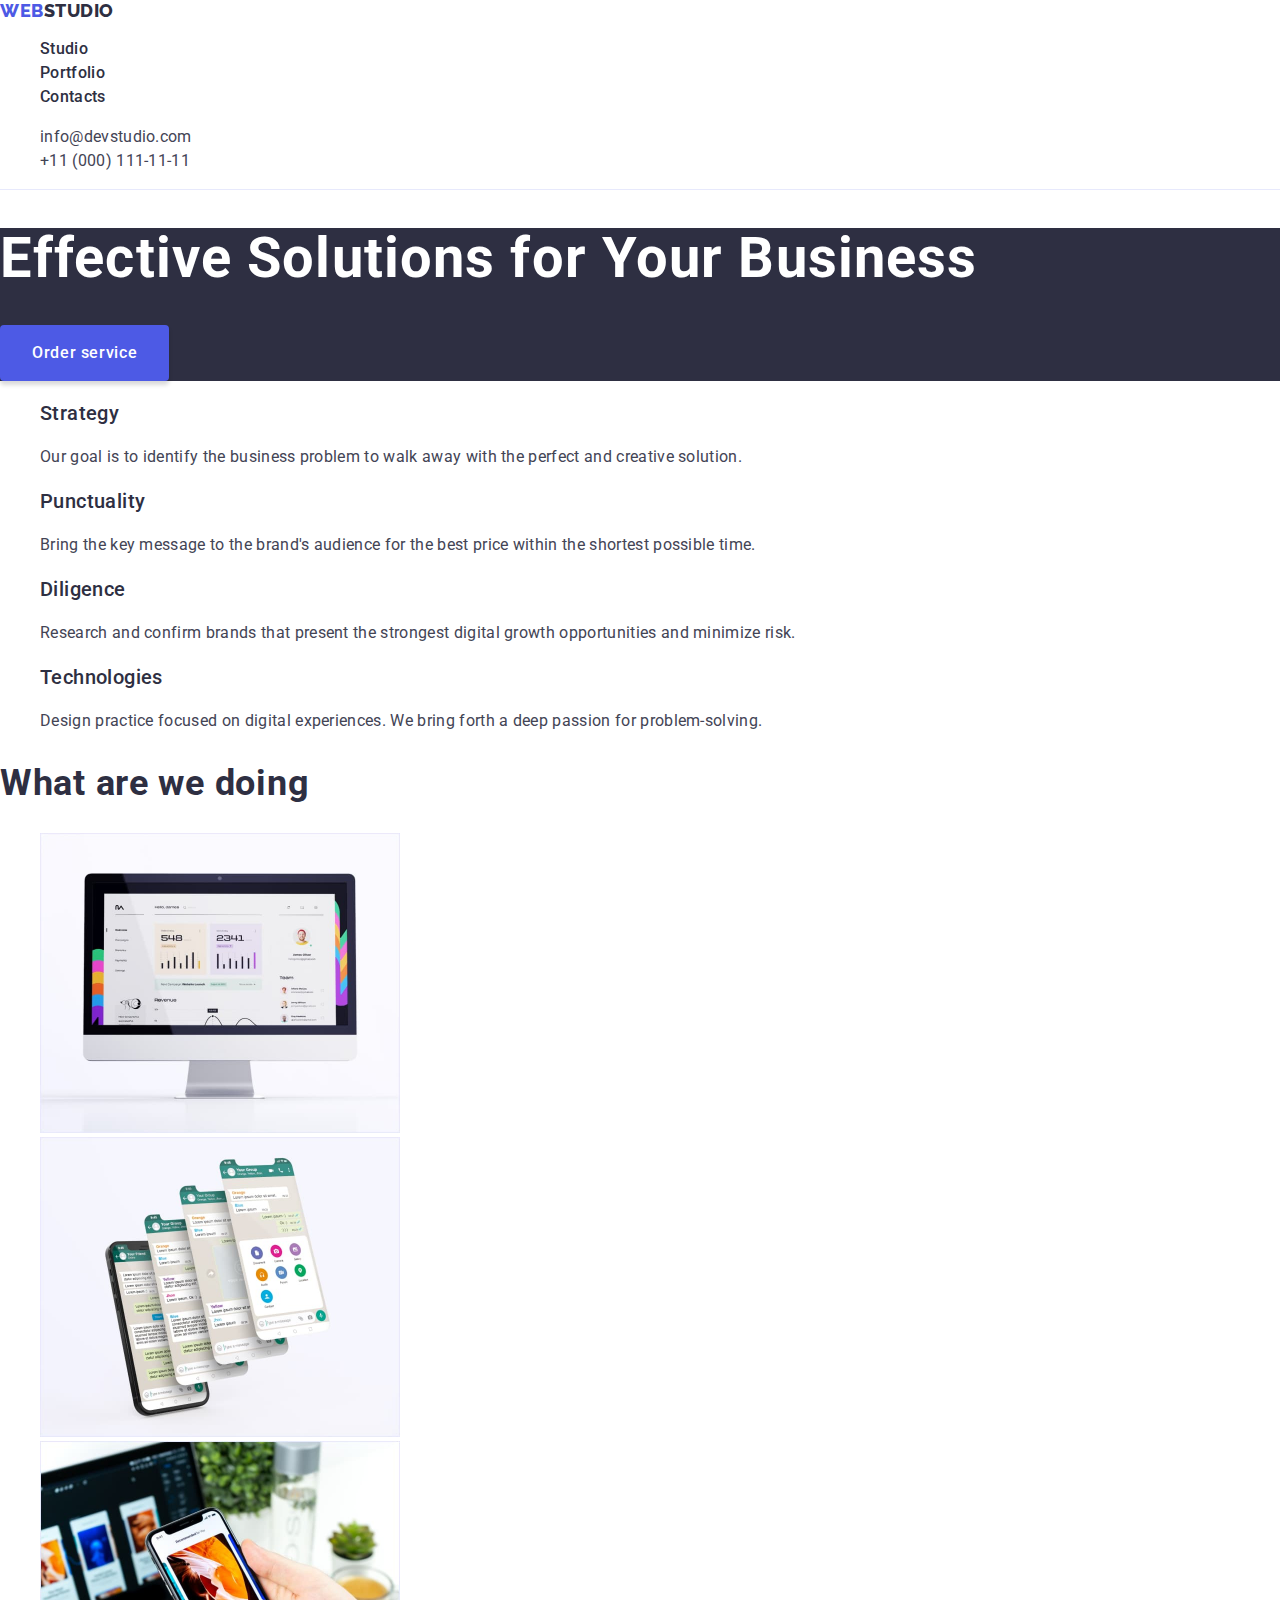
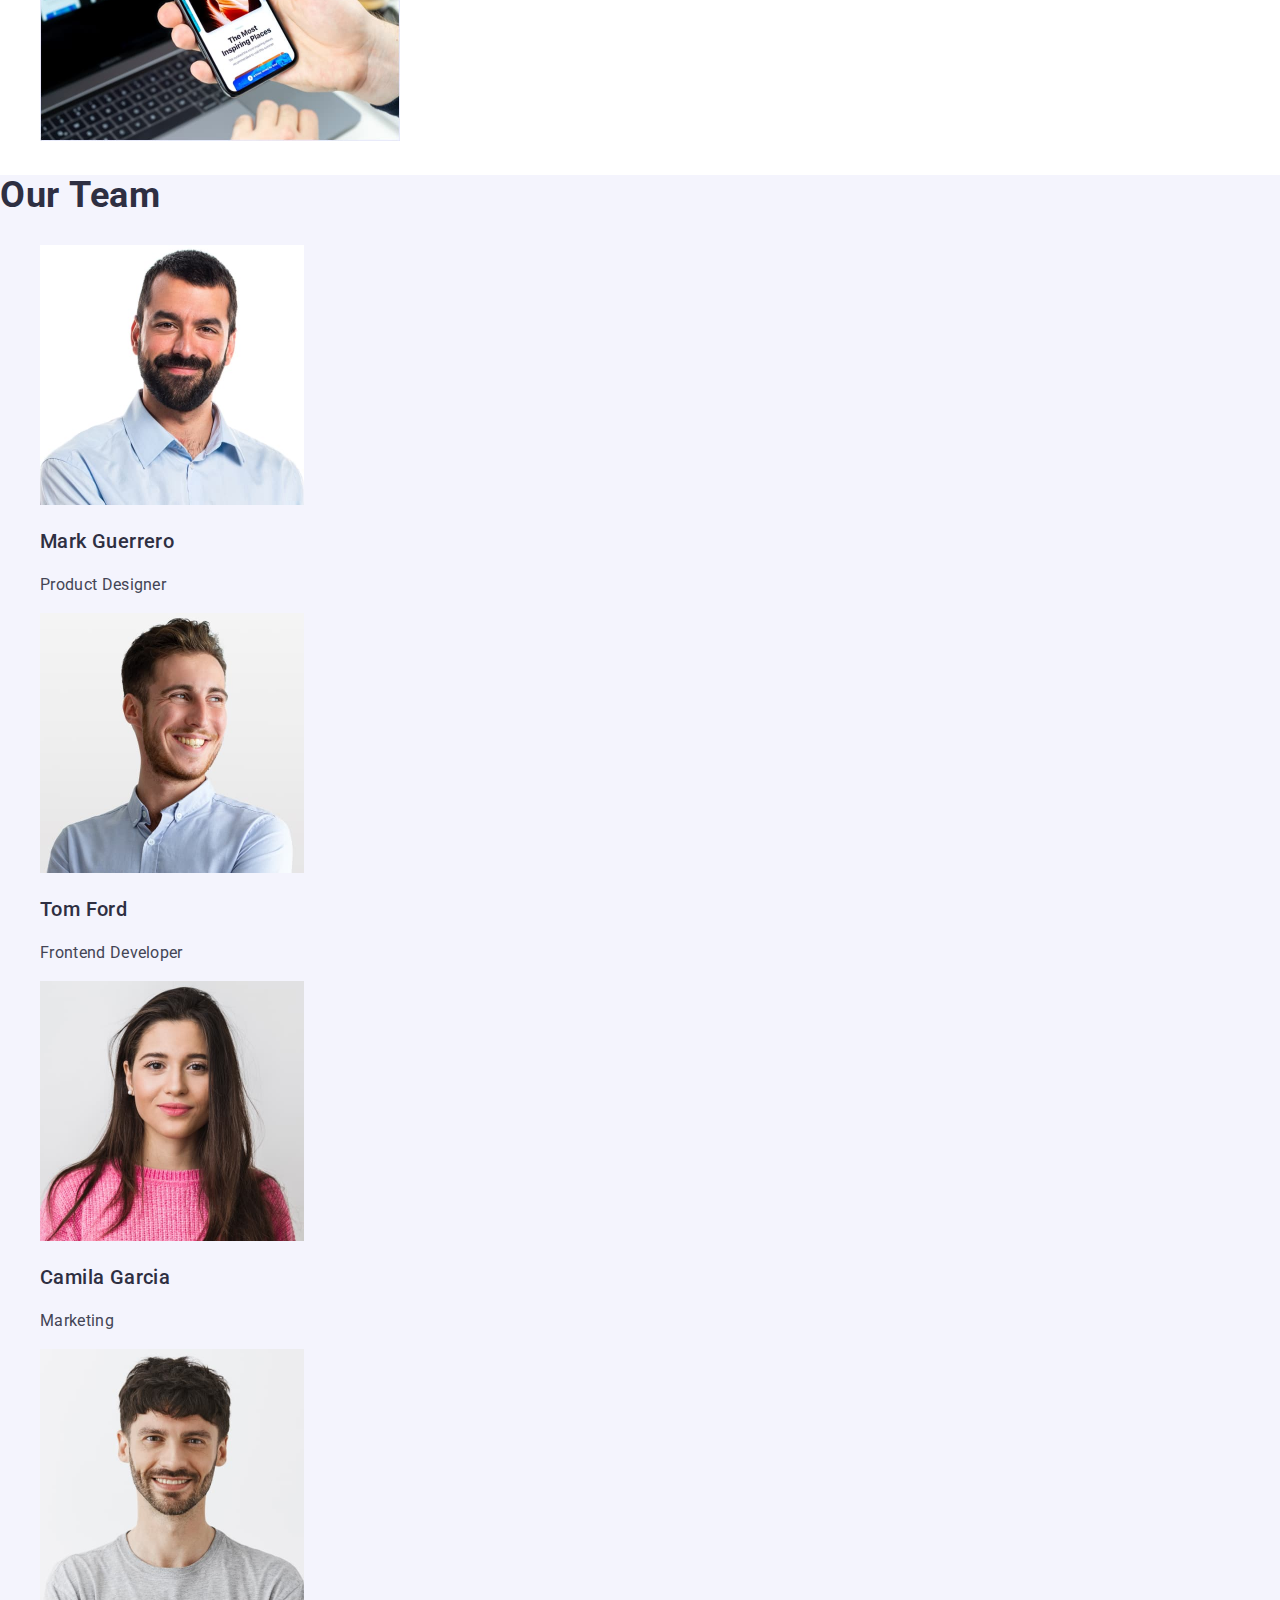
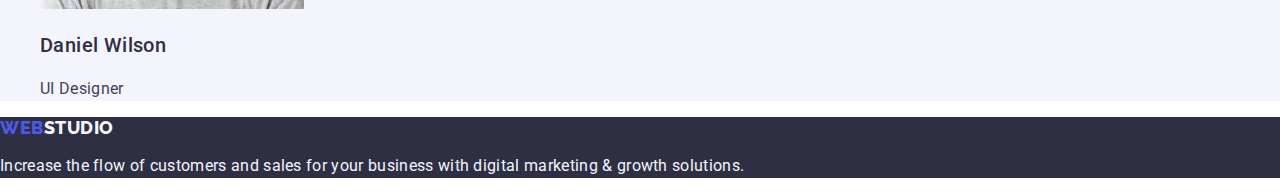
==== index.html @ a9f09738 "add files" ====
<!DOCTYPE html>
<html lang="en">

<head>
    <meta charset="UTF-8" />
    <meta name="viewport" content="width=device-width, initial-scale=1.0" />
    <title>WebStudio Home</title>
    <link rel="preconnect" href="https://fonts.googleapis.com" />
    <link rel="preconnect" href="https://fonts.gstatic.com" crossorigin />
    <link
        href="https://fonts.googleapis.com/css2?family=Raleway:wght@800&family=Roboto:wght@400;500;700;900&display=swap"
        rel="stylesheet" />
    <link rel="stylesheet" href="css/styles.css" />
</head>

<body>
    <header class="header">
        <nav>
            <a class="logo" href="./index.html"><span class="logo__mark">WEB</span>STUDIO</a>
            <ul class="nav-menu">
                <li>
                    <a class="nav-menu__link" href="./index.html">Studio</a>
                </li>
                <li>
                    <a class="nav-menu__link" href="./portfolio.html">Portfolio</a>
                </li>
                <li>
                    <a class="nav-menu__link" href="#">Contacts</a>
                </li>
            </ul>
        </nav>
        <address>
            <ul class="address-list">
                <li>
                    <a class="text address-list__link" href="mailto:info@devstudio.com">info@devstudio.com</a>
                </li>
                <li>
                    <a class="text address-list__link" href="tel:+110001111111">+11 (000) 111-11-11</a>
                </li>
            </ul>
        </address>
    </header>
    <main>
        <section class="hero-section">
            <h1 class="hero-section__title">Effective Solutions for Your Business</h1>
            <button class="button button--primary" type="button">Order service</button>
        </section>
        <section class="advantages-section">
            <h2 class="visually-hidden">Advantages</h2>
            <ul class="advantages-list">
                <li>
                    <h3 class="advantages-list__item-title">Strategy</h3>
                    <p class="text">
                        Our goal is to identify the business problem to walk away with the perfect and
                        creative solution.
                    </p>
                </li>
                <li>
                    <h3 class="advantages-list__item-title">Punctuality</h3>
                    <p class="text">
                        Bring the key message to the brand's audience for the best price within the shortest
                        possible time.
                    </p>
                </li>
                <li>
                    <h3 class="advantages-list__item-title">Diligence</h3>
                    <p class="text">
                        Research and confirm brands that present the strongest digital growth opportunities
                        and minimize risk.
                    </p>
                </li>
                <li>
                    <h3 class="advantages-list__item-title">Technologies</h3>
                    <p class="text">
                        Design practice focused on digital experiences. We bring forth a deep passion for
                        problem-solving.
                    </p>
                </li>
            </ul>
        </section>
        <section class="about-section">
            <h2 class="about-title">What are we doing</h2>
            <ul>
                <li>
                    <img width="360" height="300" src="./images/about/mac.jpg" alt="Mac image" />
                </li>
                <li>
                    <img width="360" height="300" src="./images/about/phone.jpg" alt="Phone image" />
                </li>
                <li>
                    <img width="360" height="300" src="./images/about/phone_mac.jpg" alt="Phone and mac image" />
                </li>
            </ul>
        </section>
        <section class="team-section">
            <h2 class="team-title">Our Team</h2>
            <ul>
                <li class="team-card">
                    <img width="264" height="260" src="./images/team/mark.jpg" alt="Mark Guerrero" />
                    <h3 class="team-card__text">Mark Guerrero</h3>
                    <p class="text">Product Designer</p>
                </li>
                <li class="team-card">
                    <img width="264" height="260" src="./images/team/tom.jpg" alt="Tom Ford" />
                    <h3 class="team-card__text">Tom Ford</h3>
                    <p class="text">Frontend Developer</p>
                </li>
                <li class="team-card">
                    <img width="264" height="260" src="./images/team/camila.jpg" alt="Camila Garcia" />
                    <h3 class="team-card__text">Camila Garcia</h3>
                    <p class="text">Marketing</p>
                </li>
                <li class="team-card">
                    <img width="264" height="260" src="./images/team/daniel.jpg" alt="Daniel Wilson" />
                    <h3 class="team-card__text">Daniel Wilson</h3>
                    <p class="text">UI Designer</p>
                </li>
            </ul>
        </section>
    </main>
    <footer class="footer">
        <a class="logo logo--inverted" href="./index.html"><span class="logo__mark">WEB</span>STUDIO</a>
        <p class="text footer__text">
            Increase the flow of customers and sales for your business with digital marketing & growth
            solutions.
        </p>
    </footer>
</body>

</html>
---- css/styles.css ----
:root {
  --primary-brand-color: #4d5ae5;
  --pressed-state-color: #404bbf;
  --dark-color: #2e2f42;
  --success-color: #31d0aa;
  --text-color: #434455;
  --subtle-text-color: #8e8f99;
  --accent-color: #e7e9fc;
  --light-color: #f4f4fd;
  --white-color: #ffffff;
  --line-height-base: 1.5;
  --font-size-base: 16px;
}

body {
  background-color: var(--white-color);
  font-family: 'Roboto', sans-serif;
  font-size: var(--font-size-base);
  color: var(--text-color);
  margin: 0;
}

a {
  line-height: var(--line-height-base);
  color: inherit;
  text-decoration: none;
  letter-spacing: 0.02em;
}

ul {
  list-style-type: none;
}

*:focus {
  outline: none;
}

.visually-hidden {
  position: absolute;
  width: 1px;
  height: 1px;
  margin: -1px;
  border: 0;
  padding: 0;
  white-space: nowrap;
  clip-path: inset(100%);
  clip: rect(0 0 0 0);
  overflow: hidden;
}

.text {
  font-size: var(--font-size-base);
  line-height: var(--line-height-base);
  letter-spacing: 0.02em;
}

.button {
  font-family: 'Roboto', sans-serif;
  font-size: var(--font-size-base);
  line-height: var(--line-height-base);
  font-weight: 500;
  letter-spacing: 0.04em;
  border-radius: 4px;
  cursor: pointer;
}

.button.button--primary {
  background-color: var(--primary-brand-color);
  color: var(--white-color);
  padding: 16px 32px;
  border: none;
  box-shadow: 0px 4px 4px 0px #00000026;
}

.button.button--primary:focus,
.button.button--primary:hover {
  background-color: var(--pressed-state-color);
}

.button.button--muted {
  background-color: var(--light-color);
  color: var(--primary-brand-color);
  padding: 12px 24px;
  border: 1px solid var(--accent-color);
  box-shadow: none;
}

.button.button--muted:focus,
.button.button--muted:hover {
  background-color: var(--pressed-state-color);
  color: var(--white-color);
  border: 1px solid var(--pressed-state-color);
  box-shadow: 0px 2px 2px 0px #0000001f, 0px 2px 1px 0px #00000014,
    0px 3px 1px 0px #0000001a;
}

.header {
  border-bottom: 1px solid var(--accent-color);
}

.logo {
  font-family: 'Raleway';
  font-size: 18px;
  line-height: 1.16667;
  font-weight: 800;
  color: var(--dark-color);
  letter-spacing: 0.03em;
}

.logo--inverted {
  color: var(--light-color);
}

.logo__mark {
  color: var(--primary-brand-color);
}

.nav-menu__link {
  line-height: var(--line-height-base);
  font-weight: 500;
  color: var(--dark-color);
  letter-spacing: 0.02em;
}

.nav-menu__link:hover {
  color: var(--pressed-state-color);
}

.address-list__link {
  font-style: normal;
}

.address-list__link:focus,
.address-list__link:hover {
  color: var(--pressed-state-color);
}

.footer {
  background-color: var(--dark-color);
}

.footer__text {
  color: var(--light-color);
}

.hero-section {
  background-color: var(--dark-color);
}

.hero-section__title {
  color: var(--white-color);
  font-size: 56px;
  line-height: 1.07143;
  font-weight: 700;
  letter-spacing: 0.02em;
}

.advantages-list__item-title {
  color: var(--dark-color);
  font-size: 20px;
  line-height: 1.2;
  font-weight: 500;
  letter-spacing: 0.02em;
}

.about-title {
  color: var(--dark-color);
  font-size: 36px;
  line-height: 1.11112;
  font-weight: 700;
  letter-spacing: 0.02em;
}

.team-section {
  background-color: var(--light-color);
}

.team-title {
  color: var(--dark-color);
  font-size: 36px;
  line-height: 1.11112;
  font-weight: 700;
  letter-spacing: 0.02em;
}

.team-card__text {
  color: var(--dark-color);
  font-size: 20px;
  line-height: 1.2;
  font-weight: 500;
  letter-spacing: 0.02em;
}

.portfolio-card__title {
  color: var(--dark-color);
  font-size: 20px;
  line-height: 1.2;
  font-weight: 500;
  letter-spacing: 0.02em;
}
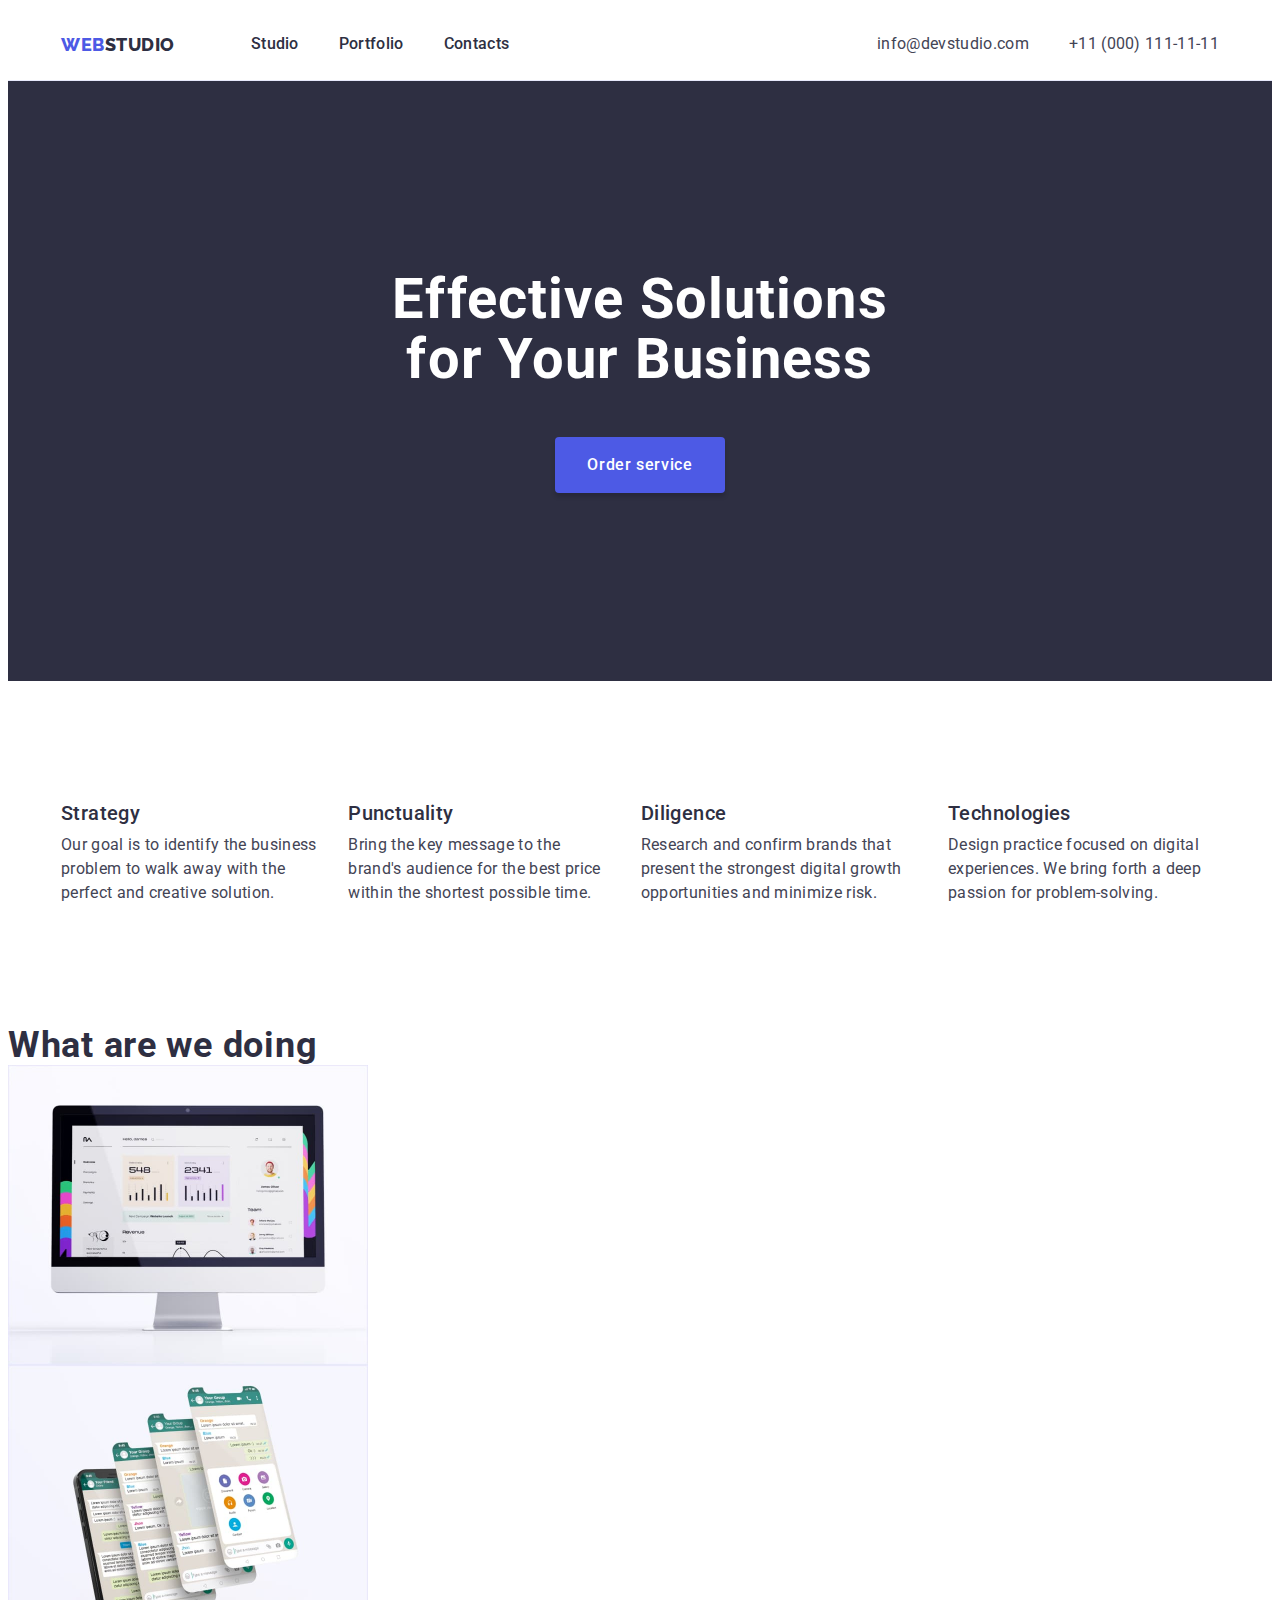
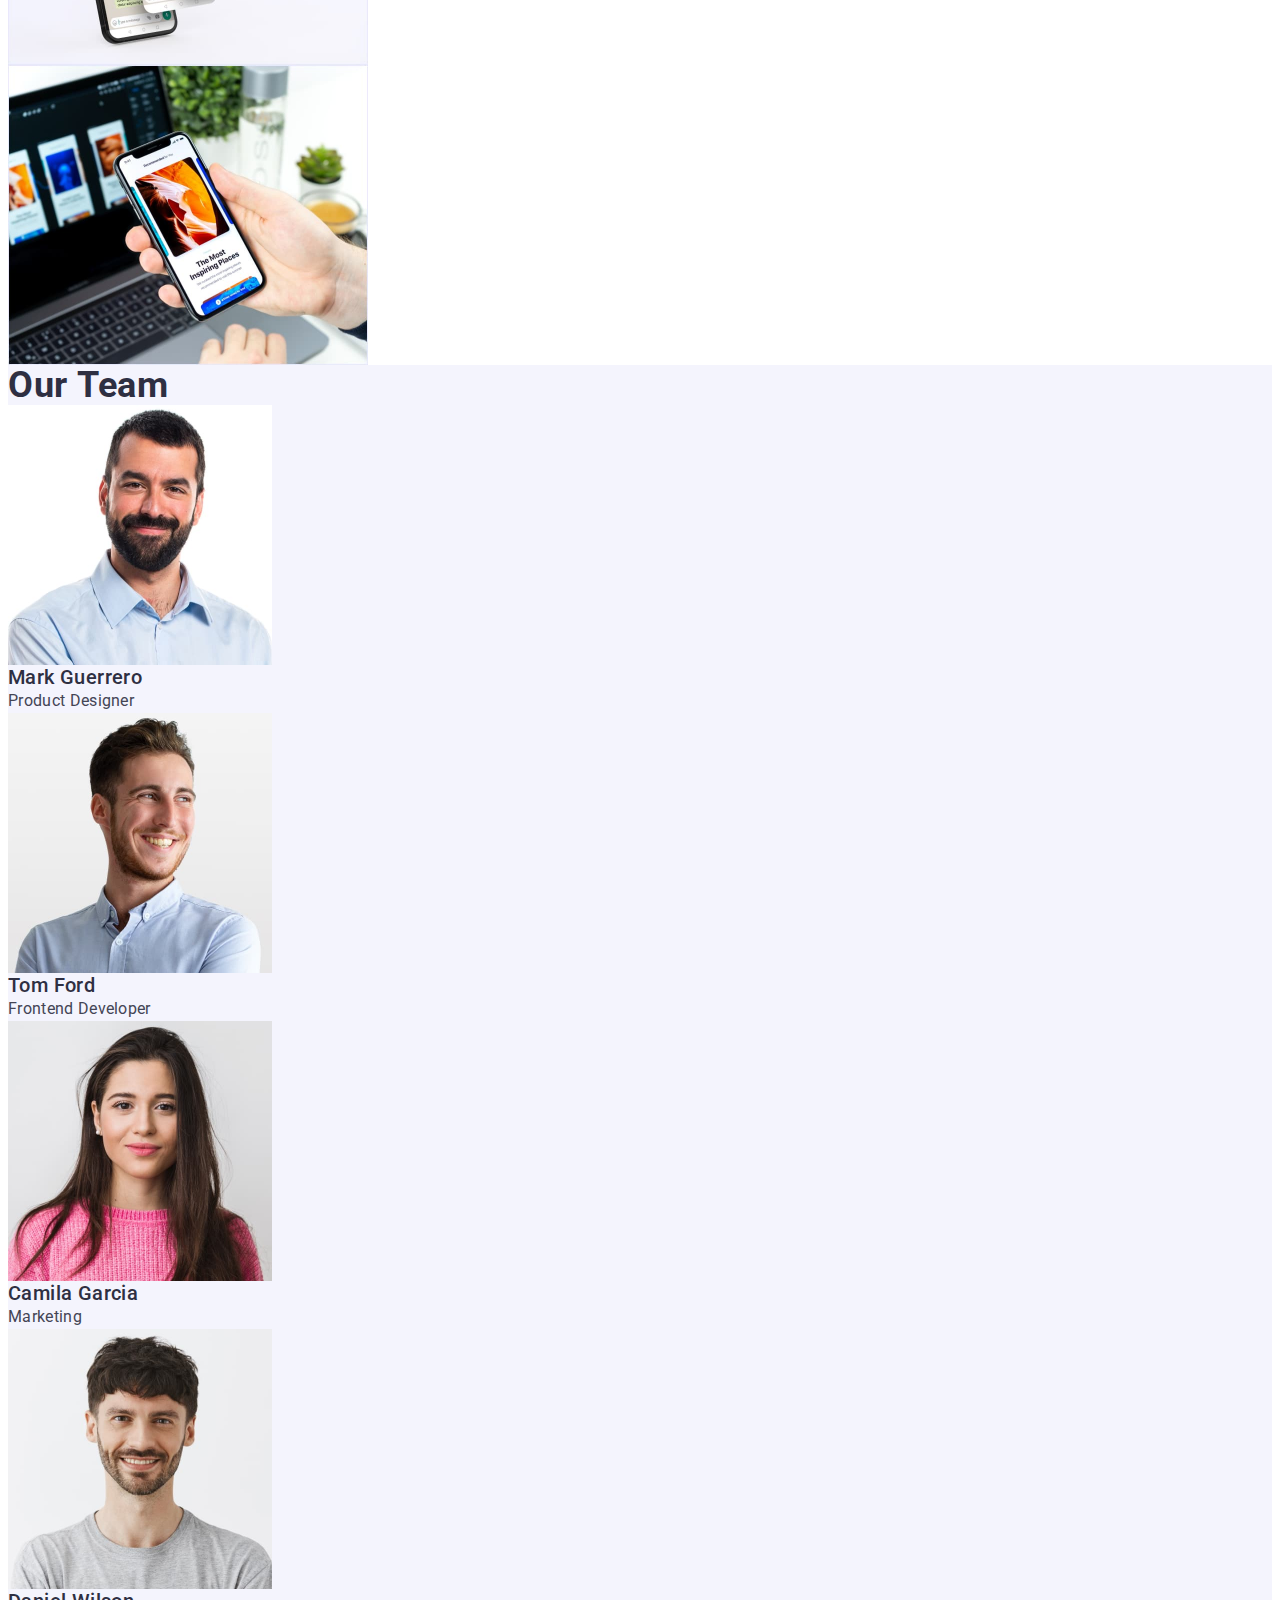
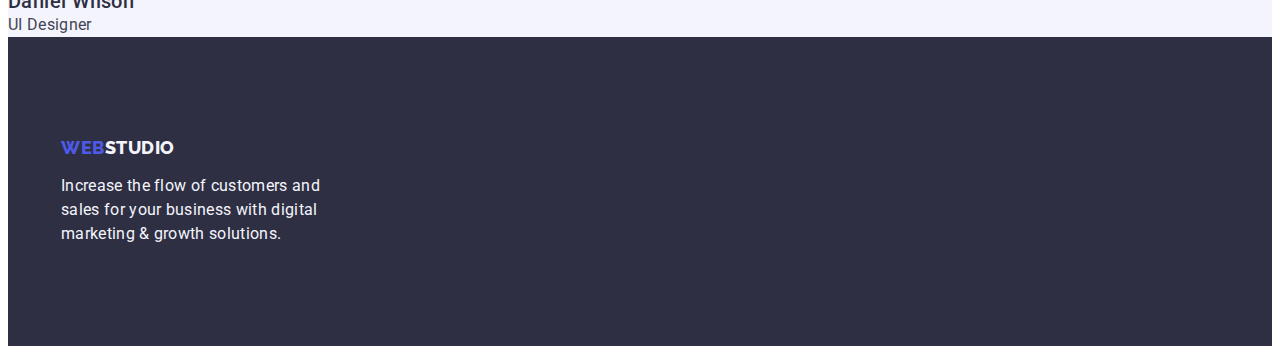
==== commit 7522950f: "add styles for sections" ====
--- a/index.html
+++ b/index.html
@@ -10,73 +10,82 @@
     <link
         href="https://fonts.googleapis.com/css2?family=Raleway:wght@800&family=Roboto:wght@400;500;700;900&display=swap"
         rel="stylesheet" />
+    <link rel="stylesheet" href="https://cdnjs.cloudflare.com/ajax/libs/modern-normalize/2.0.0/modern-normalize.min.css"
+        integrity="sha512-4xo8blKMVCiXpTaLzQSLSw3KFOVPWhm/TRtuPVc4WG6kUgjH6J03IBuG7JZPkcWMxJ5huwaBpOpnwYElP/m6wg=="
+        crossorigin="anonymous" referrerpolicy="no-referrer" />
     <link rel="stylesheet" href="css/styles.css" />
 </head>
 
 <body>
     <header class="header">
-        <nav>
-            <a class="logo" href="./index.html"><span class="logo__mark">WEB</span>STUDIO</a>
-            <ul class="nav-menu">
-                <li>
-                    <a class="nav-menu__link" href="./index.html">Studio</a>
-                </li>
-                <li>
-                    <a class="nav-menu__link" href="./portfolio.html">Portfolio</a>
-                </li>
-                <li>
-                    <a class="nav-menu__link" href="#">Contacts</a>
-                </li>
-            </ul>
-        </nav>
-        <address>
-            <ul class="address-list">
-                <li>
-                    <a class="text address-list__link" href="mailto:info@devstudio.com">info@devstudio.com</a>
-                </li>
-                <li>
-                    <a class="text address-list__link" href="tel:+110001111111">+11 (000) 111-11-11</a>
-                </li>
-            </ul>
-        </address>
+        <div class="container header-container">
+            <nav class="navigation">
+                <a class="logo" href="./index.html"><span class="logo__mark">WEB</span>STUDIO</a>
+                <ul class="nav-menu">
+                    <li>
+                        <a class="nav-menu__link" href="./index.html">Studio</a>
+                    </li>
+                    <li>
+                        <a class="nav-menu__link" href="./portfolio.html">Portfolio</a>
+                    </li>
+                    <li>
+                        <a class="nav-menu__link" href="#">Contacts</a>
+                    </li>
+                </ul>
+            </nav>
+            <address>
+                <ul class="address-list">
+                    <li>
+                        <a class="text address-list__link" href="mailto:info@devstudio.com">info@devstudio.com</a>
+                    </li>
+                    <li>
+                        <a class="text address-list__link" href="tel:+110001111111">+11 (000) 111-11-11</a>
+                    </li>
+                </ul>
+            </address>
+        </div>
     </header>
     <main>
         <section class="hero-section">
-            <h1 class="hero-section__title">Effective Solutions for Your Business</h1>
-            <button class="button button--primary" type="button">Order service</button>
+            <div class="container hero-container">
+                <h1 class="hero-section__title">Effective Solutions for Your Business</h1>
+                <button class="button button--primary" type="button">Order service</button>
+            </div>
         </section>
-        <section class="advantages-section">
-            <h2 class="visually-hidden">Advantages</h2>
-            <ul class="advantages-list">
-                <li>
-                    <h3 class="advantages-list__item-title">Strategy</h3>
-                    <p class="text">
-                        Our goal is to identify the business problem to walk away with the perfect and
-                        creative solution.
-                    </p>
-                </li>
-                <li>
-                    <h3 class="advantages-list__item-title">Punctuality</h3>
-                    <p class="text">
-                        Bring the key message to the brand's audience for the best price within the shortest
-                        possible time.
-                    </p>
-                </li>
-                <li>
-                    <h3 class="advantages-list__item-title">Diligence</h3>
-                    <p class="text">
-                        Research and confirm brands that present the strongest digital growth opportunities
-                        and minimize risk.
-                    </p>
-                </li>
-                <li>
-                    <h3 class="advantages-list__item-title">Technologies</h3>
-                    <p class="text">
-                        Design practice focused on digital experiences. We bring forth a deep passion for
-                        problem-solving.
-                    </p>
-                </li>
-            </ul>
+        <section class="section">
+            <div class="container">
+                <h2 class="visually-hidden">Advantages</h2>
+                <ul class="advantages-list">
+                    <li>
+                        <h3 class="advantages-list__item-title">Strategy</h3>
+                        <p class="text">
+                            Our goal is to identify the business problem to walk away with the perfect and
+                            creative solution.
+                        </p>
+                    </li>
+                    <li>
+                        <h3 class="advantages-list__item-title">Punctuality</h3>
+                        <p class="text">
+                            Bring the key message to the brand's audience for the best price within the shortest
+                            possible time.
+                        </p>
+                    </li>
+                    <li>
+                        <h3 class="advantages-list__item-title">Diligence</h3>
+                        <p class="text">
+                            Research and confirm brands that present the strongest digital growth opportunities
+                            and minimize risk.
+                        </p>
+                    </li>
+                    <li>
+                        <h3 class="advantages-list__item-title">Technologies</h3>
+                        <p class="text">
+                            Design practice focused on digital experiences. We bring forth a deep passion for
+                            problem-solving.
+                        </p>
+                    </li>
+                </ul>
+            </div>
         </section>
         <section class="about-section">
             <h2 class="about-title">What are we doing</h2>
@@ -119,11 +128,13 @@
         </section>
     </main>
     <footer class="footer">
-        <a class="logo logo--inverted" href="./index.html"><span class="logo__mark">WEB</span>STUDIO</a>
-        <p class="text footer__text">
-            Increase the flow of customers and sales for your business with digital marketing & growth
-            solutions.
-        </p>
+        <div class="container footer-container">
+            <a class="logo logo--inverted" href="./index.html"><span class="logo__mark">WEB</span>STUDIO</a>
+            <p class="text footer__text">
+                Increase the flow of customers and sales for your business with digital marketing & growth
+                solutions.
+            </p>
+        </div>
     </footer>
 </body>
 
--- a/css/styles.css
+++ b/css/styles.css
@@ -10,6 +10,8 @@
   --white-color: #ffffff;
   --line-height-base: 1.5;
   --font-size-base: 16px;
+  --container-max-width: 1158px;
+  --section-padding: 120px;
 }
 
 body {
@@ -17,6 +19,15 @@
   font-family: 'Roboto', sans-serif;
   font-size: var(--font-size-base);
   color: var(--text-color);
+}
+
+h1,
+h2,
+h3,
+h4,
+h5,
+h6,
+p {
   margin: 0;
 }
 
@@ -28,11 +39,29 @@
 }
 
 ul {
-  list-style-type: none;
+  margin: 0;
+  padding-left: 0;
+  list-style: none;
+}
+
+img {
+  display: block;
 }
 
 *:focus {
   outline: none;
+}
+
+.container {
+  max-width: var(--container-max-width);
+  padding-left: 15px;
+  padding-right: 15px;
+  margin-left: auto;
+  margin-right: auto;
+}
+
+.section {
+  padding: var(--section-padding) 0;
 }
 
 .visually-hidden {
@@ -98,6 +127,12 @@
   border-bottom: 1px solid var(--accent-color);
 }
 
+.header-container {
+  display: flex;
+  justify-content: space-between;
+  align-items: center;
+}
+
 .logo {
   font-family: 'Raleway';
   font-size: 18px;
@@ -115,6 +150,19 @@
   color: var(--primary-brand-color);
 }
 
+.navigation {
+  display: flex;
+  align-items: center;
+  gap: 76px;
+  padding: 24px 0;
+}
+
+.nav-menu {
+  display: flex;
+  align-items: center;
+  gap: 40px;
+}
+
 .nav-menu__link {
   line-height: var(--line-height-base);
   font-weight: 500;
@@ -124,6 +172,12 @@
 
 .nav-menu__link:hover {
   color: var(--pressed-state-color);
+}
+
+.address-list {
+  display: flex;
+  align-items: center;
+  gap: 40px;
 }
 
 .address-list__link {
@@ -137,14 +191,36 @@
 
 .footer {
   background-color: var(--dark-color);
+  padding: 100px 0;
 }
 
 .footer__text {
   color: var(--light-color);
+  max-width: 264px;
 }
 
 .hero-section {
   background-color: var(--dark-color);
+}
+
+.footer-container {
+  display: flex;
+  flex-direction: column;
+  align-items: flex-start;
+}
+
+.footer .logo {
+  margin-bottom: 16px;
+}
+
+.hero-section {
+  padding: 188px 0;
+}
+
+.hero-container {
+  display: flex;
+  flex-direction: column;
+  align-items: center;
 }
 
 .hero-section__title {
@@ -153,6 +229,15 @@
   line-height: 1.07143;
   font-weight: 700;
   letter-spacing: 0.02em;
+  max-width: 496px;
+  text-align: center;
+  margin-bottom: 48px;
+}
+
+.advantages-list {
+  display: flex;
+  justify-content: space-between;
+  gap: 24px;
 }
 
 .advantages-list__item-title {
@@ -161,6 +246,7 @@
   line-height: 1.2;
   font-weight: 500;
   letter-spacing: 0.02em;
+  margin-bottom: 8px;
 }
 
 .about-title {
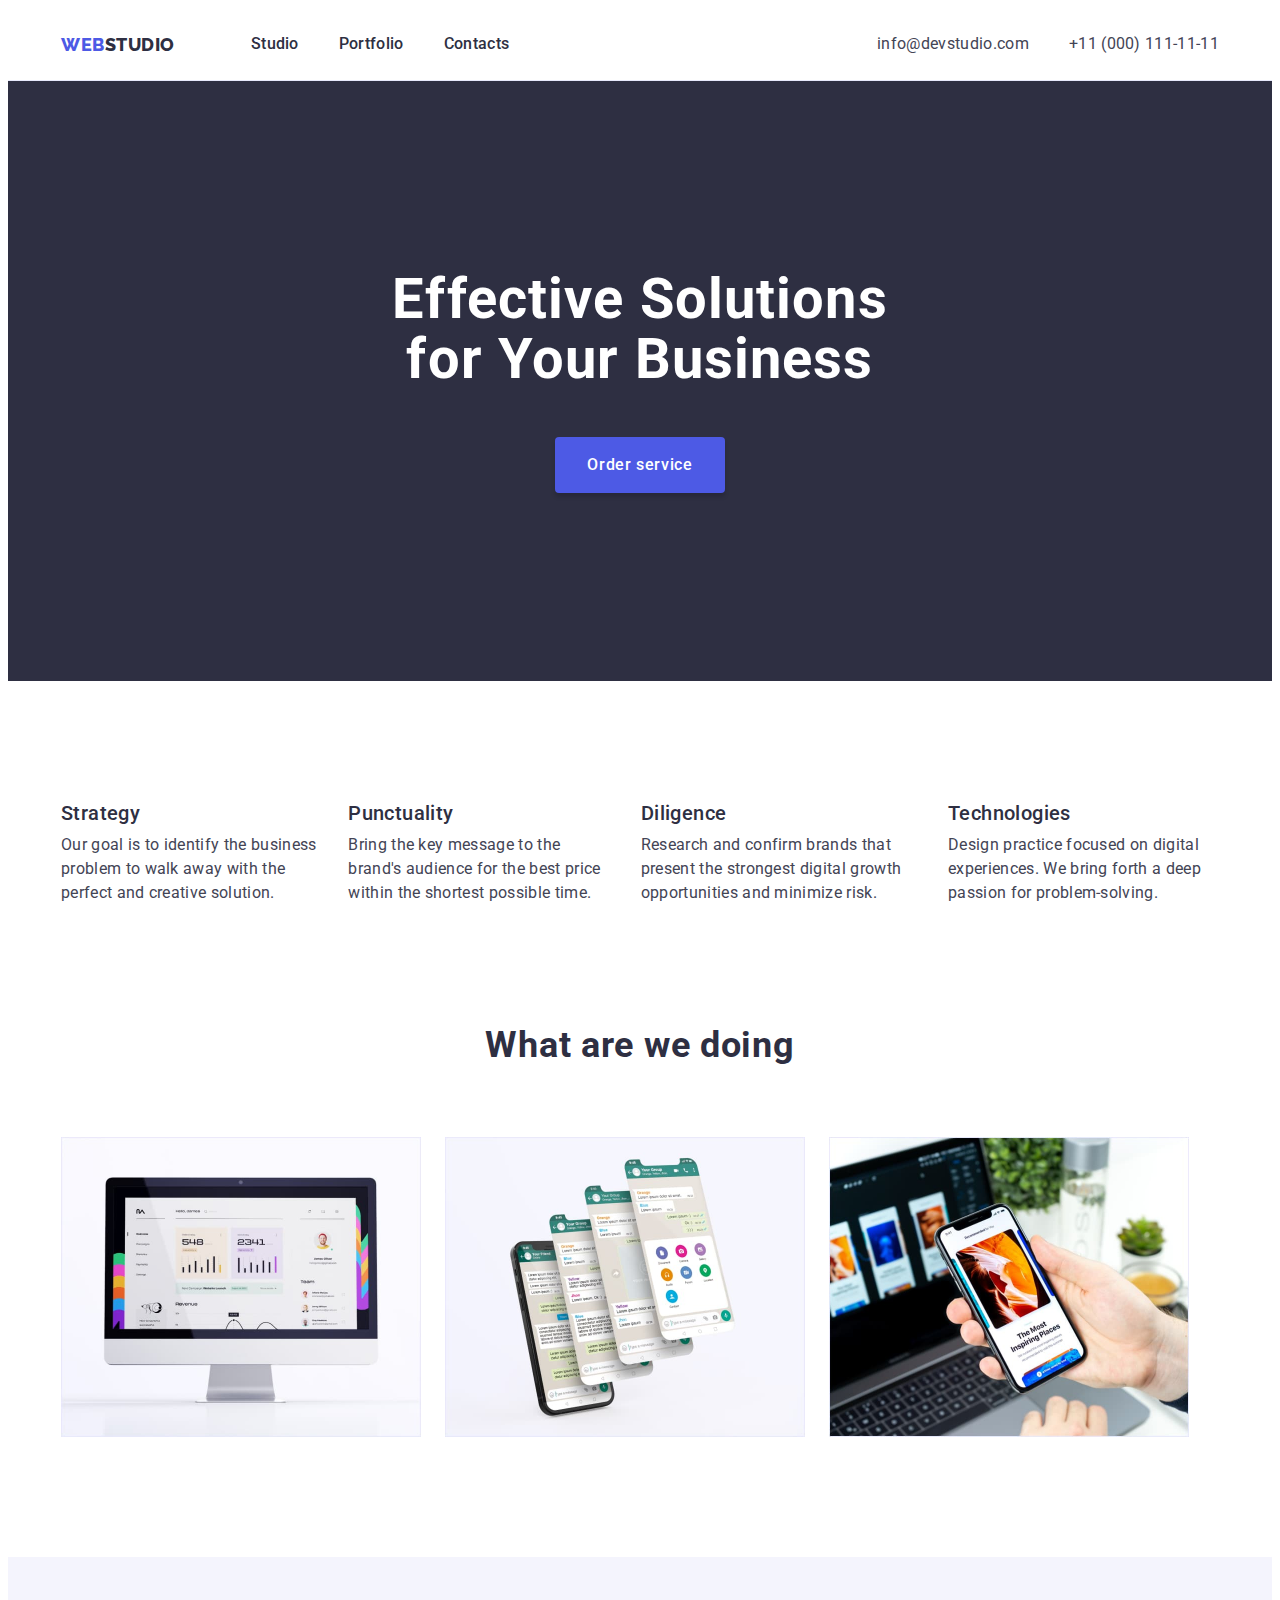
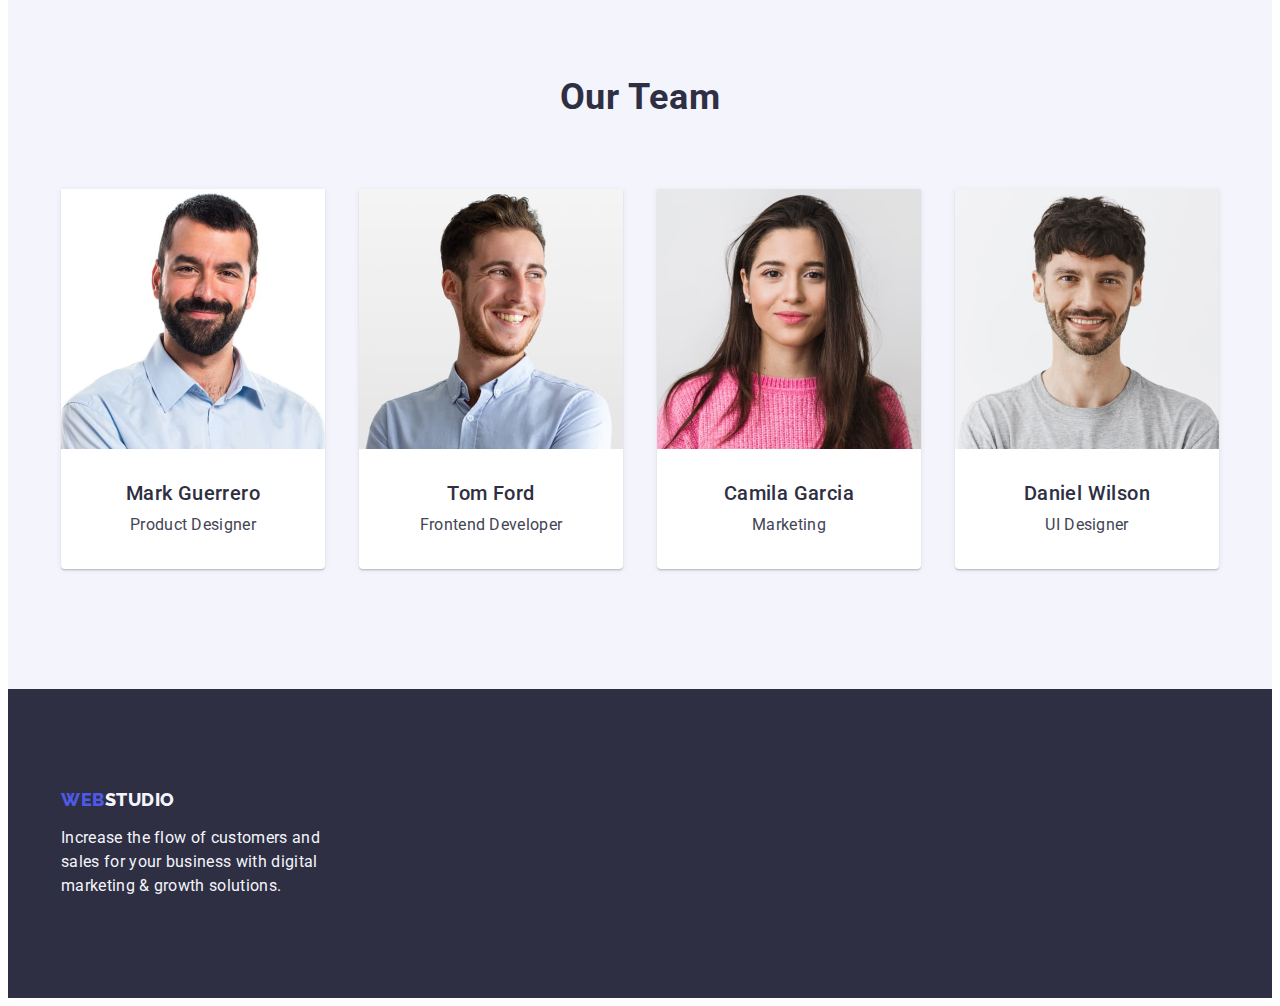
==== commit e1771c16: "add styles" ====
--- a/index.html
+++ b/index.html
@@ -88,43 +88,55 @@
             </div>
         </section>
         <section class="about-section">
-            <h2 class="about-title">What are we doing</h2>
-            <ul>
-                <li>
-                    <img width="360" height="300" src="./images/about/mac.jpg" alt="Mac image" />
-                </li>
-                <li>
-                    <img width="360" height="300" src="./images/about/phone.jpg" alt="Phone image" />
-                </li>
-                <li>
-                    <img width="360" height="300" src="./images/about/phone_mac.jpg" alt="Phone and mac image" />
-                </li>
-            </ul>
+            <div class="container">
+                <h2 class="about-title">What are we doing</h2>
+                <ul class="about-list">
+                    <li>
+                        <img width="360" height="300" src="./images/about/mac.jpg" alt="Mac image" />
+                    </li>
+                    <li>
+                        <img width="360" height="300" src="./images/about/phone.jpg" alt="Phone image" />
+                    </li>
+                    <li>
+                        <img width="360" height="300" src="./images/about/phone_mac.jpg" alt="Phone and mac image" />
+                    </li>
+                </ul>
+            </div>
         </section>
-        <section class="team-section">
-            <h2 class="team-title">Our Team</h2>
-            <ul>
-                <li class="team-card">
-                    <img width="264" height="260" src="./images/team/mark.jpg" alt="Mark Guerrero" />
-                    <h3 class="team-card__text">Mark Guerrero</h3>
-                    <p class="text">Product Designer</p>
-                </li>
-                <li class="team-card">
-                    <img width="264" height="260" src="./images/team/tom.jpg" alt="Tom Ford" />
-                    <h3 class="team-card__text">Tom Ford</h3>
-                    <p class="text">Frontend Developer</p>
-                </li>
-                <li class="team-card">
-                    <img width="264" height="260" src="./images/team/camila.jpg" alt="Camila Garcia" />
-                    <h3 class="team-card__text">Camila Garcia</h3>
-                    <p class="text">Marketing</p>
-                </li>
-                <li class="team-card">
-                    <img width="264" height="260" src="./images/team/daniel.jpg" alt="Daniel Wilson" />
-                    <h3 class="team-card__text">Daniel Wilson</h3>
-                    <p class="text">UI Designer</p>
-                </li>
-            </ul>
+        <section class="section team-section">
+            <div class="container">
+                <h2 class="team-title">Our Team</h2>
+                <ul class="team-card-list">
+                    <li class="team-card">
+                        <img width="264" height="260" src="./images/team/mark.jpg" alt="Mark Guerrero" />
+                        <div class="team-card__info">
+                            <h3 class="team-card__text">Mark Guerrero</h3>
+                            <p class="text">Product Designer</p>
+                        </div>
+                    </li>
+                    <li class="team-card">
+                        <img width="264" height="260" src="./images/team/tom.jpg" alt="Tom Ford" />
+                        <div class="team-card__info">
+                            <h3 class="team-card__text">Tom Ford</h3>
+                            <p class="text">Frontend Developer</p>
+                        </div>
+                    </li>
+                    <li class="team-card">
+                        <img width="264" height="260" src="./images/team/camila.jpg" alt="Camila Garcia" />
+                        <div class="team-card__info">
+                            <h3 class="team-card__text">Camila Garcia</h3>
+                            <p class="text">Marketing</p>
+                        </div>
+                    </li>
+                    <li class="team-card">
+                        <img width="264" height="260" src="./images/team/daniel.jpg" alt="Daniel Wilson" />
+                        <div class="team-card__info">
+                            <h3 class="team-card__text">Daniel Wilson</h3>
+                            <p class="text">UI Designer</p>
+                        </div>
+                    </li>
+                </ul>
+            </div>
         </section>
     </main>
     <footer class="footer">
--- a/css/styles.css
+++ b/css/styles.css
@@ -249,16 +249,33 @@
   margin-bottom: 8px;
 }
 
+.about-section {
+  padding-bottom: var(--section-padding);
+}
+
 .about-title {
   color: var(--dark-color);
   font-size: 36px;
   line-height: 1.11112;
   font-weight: 700;
   letter-spacing: 0.02em;
+  text-align: center;
+  margin-bottom: 72px;
+}
+
+.about-list {
+  display: flex;
+  gap: 24px;
 }
 
 .team-section {
   background-color: var(--light-color);
+}
+
+.team-card-list {
+  display: flex;
+  justify-content: space-between;
+  gap: 24px;
 }
 
 .team-title {
@@ -267,6 +284,20 @@
   line-height: 1.11112;
   font-weight: 700;
   letter-spacing: 0.02em;
+  text-align: center;
+  margin-bottom: 72px;
+}
+
+.team-card {
+  background-color: var(--white-color);
+  box-shadow: 0px 2px 1px 0px #2e2f4214, 0px 1px 1px 0px #2e2f4229,
+    0px 1px 6px 0px #2e2f4214;
+  border-radius: 0 0 4px 4px;
+}
+
+.team-card__info {
+  padding: 32px 16px;
+  text-align: center;
 }
 
 .team-card__text {
@@ -275,6 +306,7 @@
   line-height: 1.2;
   font-weight: 500;
   letter-spacing: 0.02em;
+  margin-bottom: 8px;
 }
 
 .portfolio-card__title {
